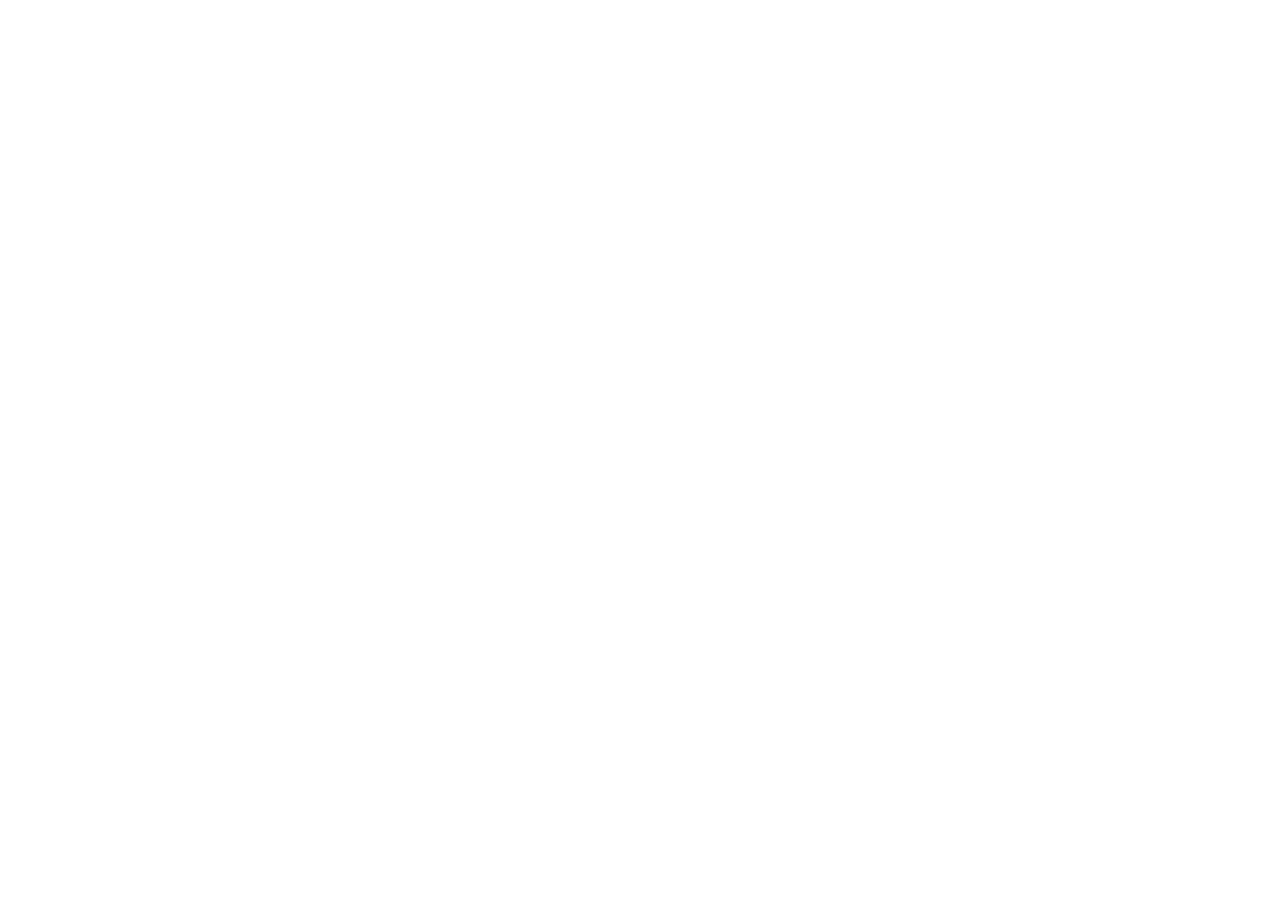
==== about.html @ 051d4b4c "import starter" ====
<!DOCTYPE html>
<html lang="en">
<head>
    <meta charset="UTF-8">
    <meta name="viewport" content="width=device-width, initial-scale=1.0">
    <title>Home</title>
    <link rel="stylesheet" href="https://use.fontawesome.com/releases/v5.8.2/css/all.css" integrity="sha384-oS3vJWv+0UjzBfQzYUhtDYW+Pj2yciDJxpsK1OYPAYjqT085Qq/1cq5FLXAZQ7Ay" crossorigin="anonymous">
    <link rel="stylesheet" href="https://stackpath.bootstrapcdn.com/bootstrap/4.4.1/css/bootstrap.min.css" integrity="sha384-Vkoo8x4CGsO3+Hhxv8T/Q5PaXtkKtu6ug5TOeNV6gBiFeWPGFN9MuhOf23Q9Ifjh" crossorigin="anonymous">
    <link rel="stylesheet" href="style.css">
</head>

<body>
    
    

    <script src="https://ajax.googleapis.com/ajax/libs/jquery/3.4.1/jquery.min.js"></script>
    <script src="https://cdn.jsdelivr.net/npm/popper.js@1.16.0/dist/umd/popper.min.js" integrity="sha384-Q6E9RHvbIyZFJoft+2mJbHaEWldlvI9IOYy5n3zV9zzTtmI3UksdQRVvoxMfooAo" crossorigin="anonymous"></script>
    <script src="https://stackpath.bootstrapcdn.com/bootstrap/4.4.1/js/bootstrap.min.js" integrity="sha384-wfSDF2E50Y2D1uUdj0O3uMBJnjuUD4Ih7YwaYd1iqfktj0Uod8GCExl3Og8ifwB6" crossorigin="anonymous"></script>

</body>
</html>
---- style.css ----
@import url("https://fonts.googleapis.com/css?family=Josefin+Sans:300,400,700|Poppins&display=swap");
:root {
    --gray: #3A4454;  /*rgb(58, 68, 84)*/
    --cream: #F5DDDD;
    --violet: #6B4E71; /* rgb(107, 78, 113)*/
    --white: #fff;
    --black: #000;
    --lightgray: #b3b3b3;
}
/*************************
Basic styles
*************************/
body {
  font-family: "Poppins", sans-serif;
  font-size: 16px;
}

h1,
h2,
h3,
h4,
h5,
h6 {
  font-family: "Josefin Sans", serif;
}
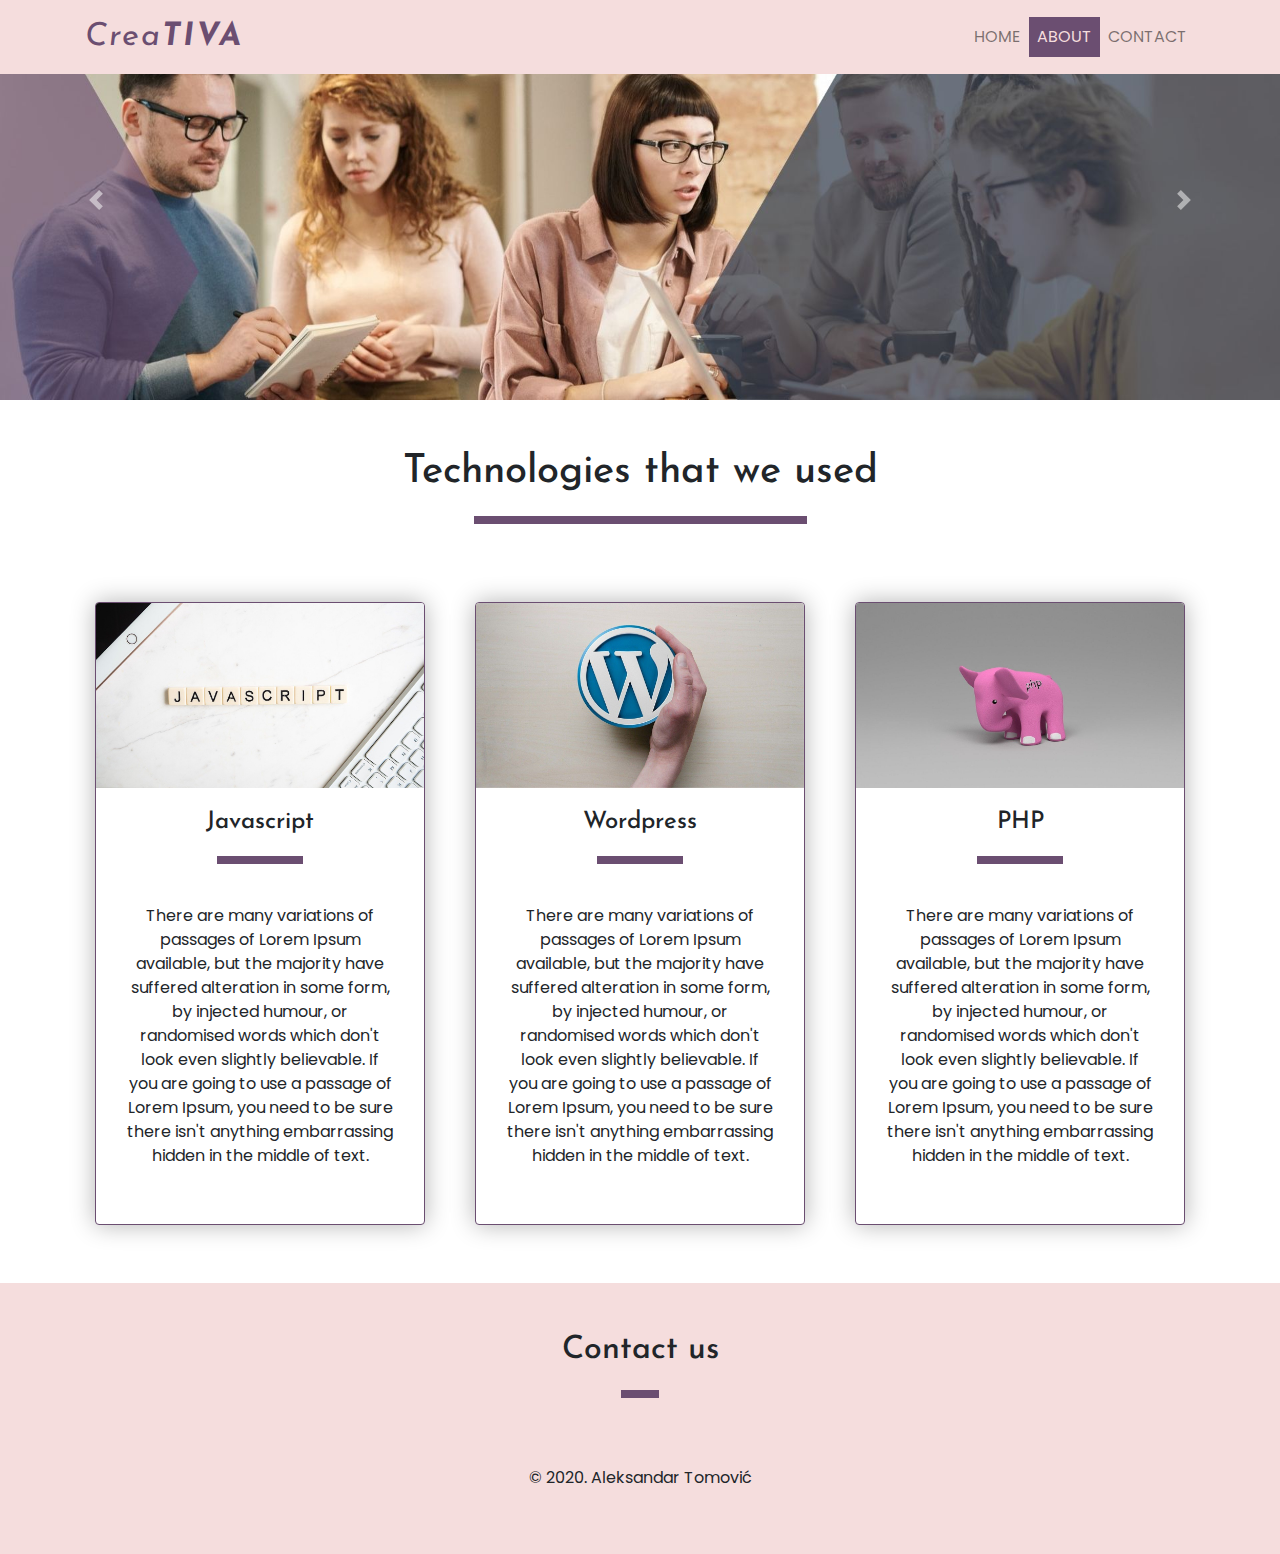
==== commit f50a9a24: "finished about and started contacts" ====
--- a/about.html
+++ b/about.html
@@ -3,14 +3,133 @@
 <head>
     <meta charset="UTF-8">
     <meta name="viewport" content="width=device-width, initial-scale=1.0">
-    <title>Home</title>
+    <title>Home Creativa</title>
     <link rel="stylesheet" href="https://use.fontawesome.com/releases/v5.8.2/css/all.css" integrity="sha384-oS3vJWv+0UjzBfQzYUhtDYW+Pj2yciDJxpsK1OYPAYjqT085Qq/1cq5FLXAZQ7Ay" crossorigin="anonymous">
     <link rel="stylesheet" href="https://stackpath.bootstrapcdn.com/bootstrap/4.4.1/css/bootstrap.min.css" integrity="sha384-Vkoo8x4CGsO3+Hhxv8T/Q5PaXtkKtu6ug5TOeNV6gBiFeWPGFN9MuhOf23Q9Ifjh" crossorigin="anonymous">
     <link rel="stylesheet" href="style.css">
 </head>
 
 <body>
+    <!--------- nav ----------->
     
+    <nav class="navbar navbar-expand-lg navbar-light bg-light fixed-top">
+        <div class="container">
+            <a class="navbar-brand" href="index.html">Crea<span>TIVA</span></a>
+              <button class="navbar-toggler" type="button" data-toggle="collapse" data-target="#navbarNav" aria-controls="navbarNav" aria-expanded="false" aria-label="Toggle navigation">
+                <span class="navbar-toggler-icon"></span>
+              </button>
+              <div class="collapse navbar-collapse" id="navbarNav">
+                <ul class="navbar-nav ml-auto">
+                  <li class="nav-item">
+                    <a class="nav-link" href="index.html">Home <span class="sr-only">(current)</span></a>
+                  </li>
+                  <li class="nav-item active">
+                    <a class="nav-link" href="about.html">About</a>
+                  </li>
+                  <li class="nav-item">
+                    <a class="nav-link" href="contact.html">Contact</a>
+                  </li>
+                </ul>
+              </div>
+        </div>
+    </nav>
+
+    <!--------- slider ----------->
+    
+    <div id="carouselExampleControls" class="carousel slide carousel-fade" data-ride="carousel">
+      <div class="carousel-inner">
+        <div class="carousel-item active">
+          <img src="img/slide1.jpg" class="d-block w-100" alt="...">
+        </div>
+        <div class="carousel-item">
+          <img src="img/slide2.jpg" class="d-block w-100" alt="...">
+        </div>
+      </div>
+      <a class="carousel-control-prev" href="#carouselExampleControls" role="button" data-slide="prev">
+        <span class="carousel-control-prev-icon" aria-hidden="true"></span>
+        <span class="sr-only">Previous</span>
+      </a>
+      <a class="carousel-control-next" href="#carouselExampleControls" role="button" data-slide="next">
+        <span class="carousel-control-next-icon" aria-hidden="true"></span>
+        <span class="sr-only">Next</span>
+      </a>
+    </div>
+    
+    <!--------- technologies ----------->
+    
+    <section class="technologies container py-5">
+        <div class="text-center">
+            <h1>Technologies that we used</h1>
+            <div class="underline"></div>
+        </div>
+        <div class="row pt-5">
+            <div class="col-md-4">
+                <div class="card text-center">
+                    <div class="holder">
+                        <img src="img/about1.jpg" alt="" class="card-img-top img-fluid">
+                    </div>
+                    <div class="card-body">
+                        <h4>Javascript</h4>
+                        <div class="underline"></div>
+                    </div>
+                    <div class="card-text">
+                        <p>There are many variations of passages of Lorem Ipsum available, but the majority have suffered alteration in some form, by injected humour, or randomised words which don't look even slightly believable. If you are going to use a passage of Lorem Ipsum, you need to be sure there isn't anything embarrassing hidden in the middle of text.</p>
+                        
+                    </div>
+                </div>
+            </div>
+            <div class="col-md-4">
+                <div class="card text-center">
+                    <div class="holder">
+                        <img src="img/about2.jpg" alt="" class="card-img-top img-fluid">
+                    </div>
+                    <div class="card-body">
+                        <h4>Wordpress</h4>
+                        <div class="underline"></div>
+                    </div>
+                    <div class="card-text">
+                        <p>There are many variations of passages of Lorem Ipsum available, but the majority have suffered alteration in some form, by injected humour, or randomised words which don't look even slightly believable. If you are going to use a passage of Lorem Ipsum, you need to be sure there isn't anything embarrassing hidden in the middle of text.</p>
+                        
+                    </div>
+                </div>
+            </div>
+            <div class="col-md-4">
+                <div class="card text-center">
+                    <div class="holder">
+                        <img src="img/about3.jpg" alt="" class="card-img-top img-fluid">
+                    </div>
+                    <div class="card-body">
+                        <h4>PHP</h4>
+                        <div class="underline"></div>
+                    </div>
+                    <div class="card-text">
+                        <p>There are many variations of passages of Lorem Ipsum available, but the majority have suffered alteration in some form, by injected humour, or randomised words which don't look even slightly believable. If you are going to use a passage of Lorem Ipsum, you need to be sure there isn't anything embarrassing hidden in the middle of text.</p>
+                        
+                    </div>
+                </div>
+            </div>
+        </div>
+    </section>
+
+    <!--------- footer ----------->
+    
+    <footer class="container-fluid py-5 text-center">
+        <div class="row">
+            <div class="col-md-12">
+                <h2>Contact us</h2>
+                <div class="underline"></div>
+            </div>
+        </div>
+        <div class="row">
+            <div class="col-md-12">
+                <a href=""><i class="fab fa-facebook-square"></i></a>
+                <a href=""><i class="fab fa-twitter"></i></a>
+                <a href=""><i class="fab fa-github-square"></i></a>
+                <a href=""><i class="fab fa-wordpress"></i></a>
+                <p>&copy; 2020. Aleksandar Tomović</p>
+            </div>
+        </div>
+    </footer>
     
 
     <script src="https://ajax.googleapis.com/ajax/libs/jquery/3.4.1/jquery.min.js"></script>
--- a/style.css
+++ b/style.css
@@ -1,7 +1,7 @@
 @import url("https://fonts.googleapis.com/css?family=Josefin+Sans:300,400,700|Poppins&display=swap");
 :root {
     --gray: #3A4454;  /*rgb(58, 68, 84)*/
-    --cream: #F5DDDD;
+    --cream: #F5DDDD;   /*rgba(234, 207, 210, .8)*/
     --violet: #6B4E71; /* rgb(107, 78, 113)*/
     --white: #fff;
     --black: #000;
@@ -23,3 +23,162 @@
 h6 {
   font-family: "Josefin Sans", serif;
 }
+.bg-light {
+  background: var(--cream) !important;
+}
+.underline {
+    background: var(--violet);
+    height: 8px;
+    margin: 20px auto;
+    width: 30%;
+}
+
+/*************************
+Nav
+*************************/
+.navbar-brand {
+  font-size: 2rem;
+  font-weight: 400;
+  font-family: "Josefin Sans", serif;
+  letter-spacing: 2px;
+  font-style: italic;
+  color: var(--violet) !important;
+}
+.navbar-brand span {
+  font-weight: 700;
+}
+.navbar-light .navbar-nav .active>.nav-link, .navbar-light .navbar-nav .nav-link.active, .navbar-light .navbar-nav .nav-link.show, .navbar-light .navbar-nav .show>.nav-link {
+    background: var(--violet);
+    color: var(--cream);
+}
+.nav-item {
+  text-transform: uppercase;
+}    
+/*************************
+headerHome
+*************************/
+.headerHome {
+    background-image: linear-gradient(rgba(107,78,113,.8),rgba(255,255,255,.99)),url(img/header-background.png);
+    background-position: center;
+    background-size: cover;
+    height: 100vh;
+}
+.headerHome h1 {
+    font-size: 4rem;
+}
+.headerHome h1 span {
+    font-style: italic;
+    color: var(--white);
+}
+.headerHome p {
+    font-size: 1.3rem;
+}
+
+/*************************
+services
+*************************/
+.services img {
+    padding: 25px;
+}
+.services img:hover {
+    transform: rotate(20deg);
+    transition: .6s ease;
+}
+/*************************
+skills
+*************************/
+.skills {
+    background-image: linear-gradient( to left, rgba(107,78,113,.9),rgba(58, 68, 84,.95)),url(img/bg.png);
+    background-position: center;
+    background-size: cover;
+    height: 60vh;
+}
+.skills h2 {
+    font-size: 3rem;
+}
+.skills h2 span{
+    color: var(--cream);
+    font-style: italic;
+    text-shadow: 0 0 5px var(--black);
+}
+.skills ul li {
+    line-height: 2;
+    font-size: 20px;
+}
+.skills .fa-laptop-code {
+    font-size: 10rem;
+    text-shadow: 0 0 25px var(--black);
+}
+/*************************
+footer
+*************************/
+footer {
+    background: var(--cream);
+}
+footer .underline {
+    width: 3%;
+}
+footer a {
+    color: var(--violet);
+    font-size: 2rem;
+    margin: 10px;
+}
+footer a:hover {
+    color: var(--gray);
+    transition-duration: .7s ease;
+}
+footer i:hover {
+    animation: footer .7s ease;
+}
+@keyframes footer {
+    100% {
+        transform: rotate(360deg);
+    }
+}
+/*************************
+technologies
+*************************/
+.technologies .card {
+    border: 1px solid var(--violet);
+    box-shadow: 0 0 25px var(--lightgray);
+    margin: 10px;
+}
+.technologies .card .holder {
+    overflow: hidden;
+}
+.technologies .card img {
+    transition: transform 2s ease;
+}
+.technologies .card img:hover {
+    transform: scale(1.3);
+}
+.technologies .card-text {
+    padding: 0 30px 40px 30px;
+}
+/*************************
+jumbotron
+*************************/
+.jumbotron {
+    background-image: linear-gradient(rgba(107,78,113,.8),rgba(255,255,255,.99)),url(img/novisad.jpg);
+    background-position: center;
+    background-size: cover;
+    height: 100vh;
+}
+/*************************
+contact
+*************************/
+.contact i {
+    font-size: 3rem;
+    color: var(--violet);
+    padding-bottom: 30px;
+}
+/*************************
+responsive
+*************************/
+@media(max-width: 768px) {
+    .headerHome h1 {
+        font-size: 2rem;
+    }
+}
+
+
